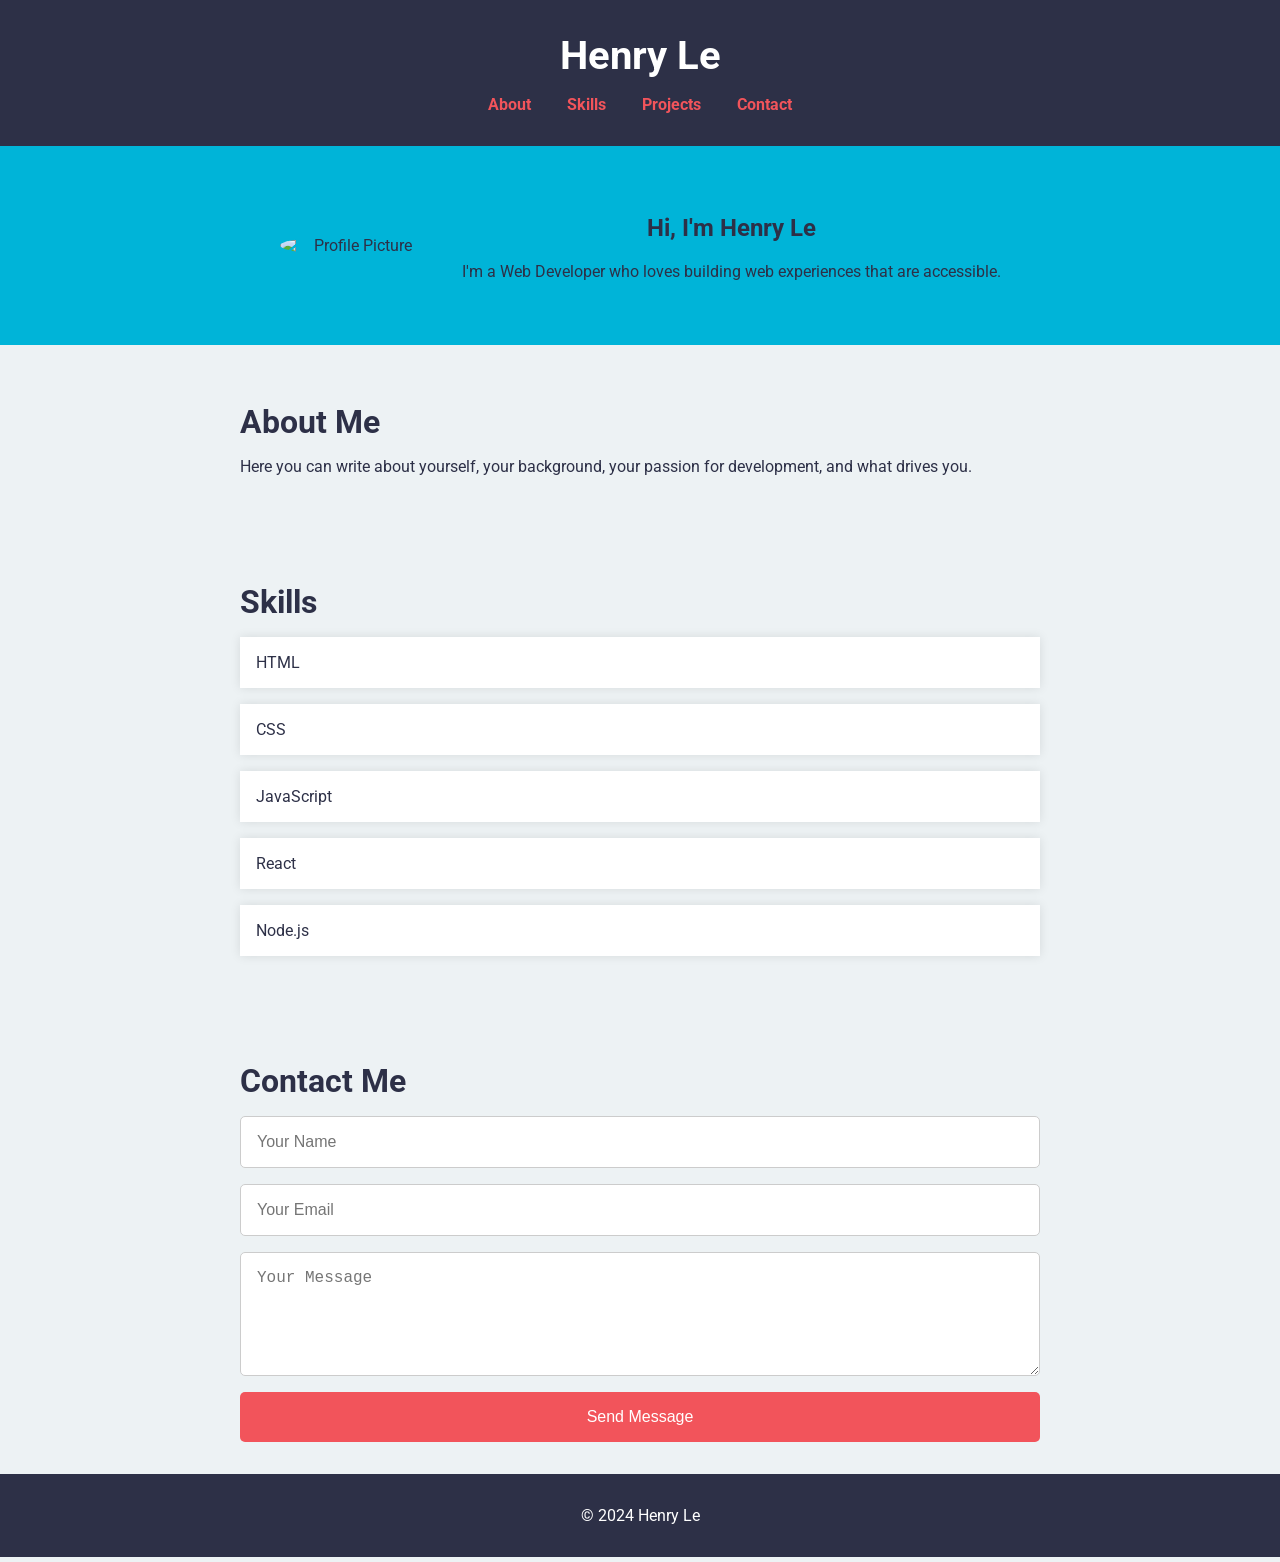
==== index.html @ 25446d11 "first round commit" ====
<!DOCTYPE html>
<html lang="en">

<head>
    <meta charset="UTF-8">
    <meta name="viewport" content="width=device-width, initial-scale=1.0">
    <title>Developer Portfolio</title>
    <link href="https://fonts.googleapis.com/css2?family=Roboto:wght@400;700&display=swap" rel="stylesheet">
    <link href="./style/index.css" rel="stylesheet">
</head>

<body>
    <header>
        <h1>Henry Le</h1>
        <nav>
            <a href="#about">About</a>
            <a href="#skills">Skills</a>
            <a href="#projects">Projects</a>
            <a href="#contact">Contact</a>
        </nav>
    </header>

    <section class="hero">
        <img src="images/profile.jpg" alt="Profile Picture">
        <div>
            <h2>Hi, I'm Henry Le</h2>
            <p>I'm a Web Developer who loves building web experiences that are accessible.</p>
        </div>
    </section>

    <section id="about" class="about">
        <h2>About Me</h2>
        <p>Here you can write about yourself, your background, your passion for development, and what drives you.</p>
    </section>

    <section id="skills" class="skills">
        <h2>Skills</h2>
        <ul>
            <li>HTML</li>
            <li>CSS</li>
            <li>JavaScript</li>
            <li>React</li>
            <li>Node.js</li>
        </ul>
    </section>

    <!-- <section id="projects" class="projects">
        <h2>Projects</h2>
        <ul>
            <li>
                <h3>Project 1</h3>
                <p>Description of the project with a link to the demo or GitHub repository.</p>
            </li>
            <li>
                <h3>Project 2</h3>
                <p>Description of the project with a link to the demo or GitHub repository.</p>
            </li>
        </ul>
    </section> -->

    <section id="contact" class="contact">
        <h2>Contact Me</h2>
        <form action="https://formspree.io/your-email" method="POST">
            <input type="text" name="name" placeholder="Your Name" required>
            <input type="email" name="_replyto" placeholder="Your Email" required>
            <textarea name="message" rows="5" placeholder="Your Message" required></textarea>
            <button type="submit">Send Message</button>
        </form>
    </section>

    <footer>
        <p>&copy; 2024 Henry Le</p>
    </footer>

</body>

</html>
---- style/index.css ----
@import './styling_constants.css';

    body {
        font-family: 'Roboto', sans-serif;
        margin: 0;
        padding: 0;
        background-color: var(--primaryBackgroundColor);
        color: var(--primaryTextColor);
    }

    header {
        background-color: var(--primaryHeaderBackgroundColor);
        color: var(--primaryHeaderTextColor);
        padding: 2rem;
        text-align: center;
    }

    header h1 {
        margin: 0;
        font-size: 2.5rem;
    }

    nav {
        text-align: center;
        margin-top: 1rem;
    }

    nav a {
        color: var(--primaryAnchorColor);
        margin: 0 1rem;
        text-decoration: none;
        font-weight: bold;
    }

    .hero {
        display: flex;
        align-items: center;
        justify-content: center;
        background-color: var(--primaryHeroBackgroundColor);
        padding: 3rem 1rem;
        color: var(--primaryHeroTextColor);
        text-align: center;
    }

    .hero img {
        border-radius: 50%;
        width: 150px;
        margin-right: 2rem;
    }

    .about,
    .skills,
    .projects,
    .contact {
        padding: 2rem 1rem;
        max-width: 800px;
        margin: 0 auto;
    }

    .about h2,
    .skills h2,
    .projects h2,
    .contact h2 {
        font-size: 2rem;
        margin-bottom: 1rem;
    }

    .skills ul,
    .projects ul {
        list-style: none;
        padding: 0;
    }

    .skills li,
    .projects li {
        background-color: white;
        margin-bottom: 1rem;
        padding: 1rem;
        box-shadow: 0 0 10px rgba(0, 0, 0, 0.1);
    }

    .contact form {
        display: flex;
        flex-direction: column;
    }

    .contact input,
    .contact textarea {
        padding: 1rem;
        margin-bottom: 1rem;
        border: 1px solid #ccc;
        border-radius: 5px;
        font-size: 1rem;
    }

    .contact button {
        padding: 1rem;
        background-color: var(--primaryButtonColor);
        color: white;
        border: none;
        border-radius: 5px;
        font-size: 1rem;
        cursor: pointer;
    }

    .contact button:hover,
    button:focus {
        background-color: var(--primaryButtonHoverColor);
        border: 2px solid black;
    }

    footer {
        background-color: var(--primaryHeaderBackgroundColor);
        color: var(--primaryHeaderTextColor);
        text-align: center;
        padding: 1rem 0;
    }
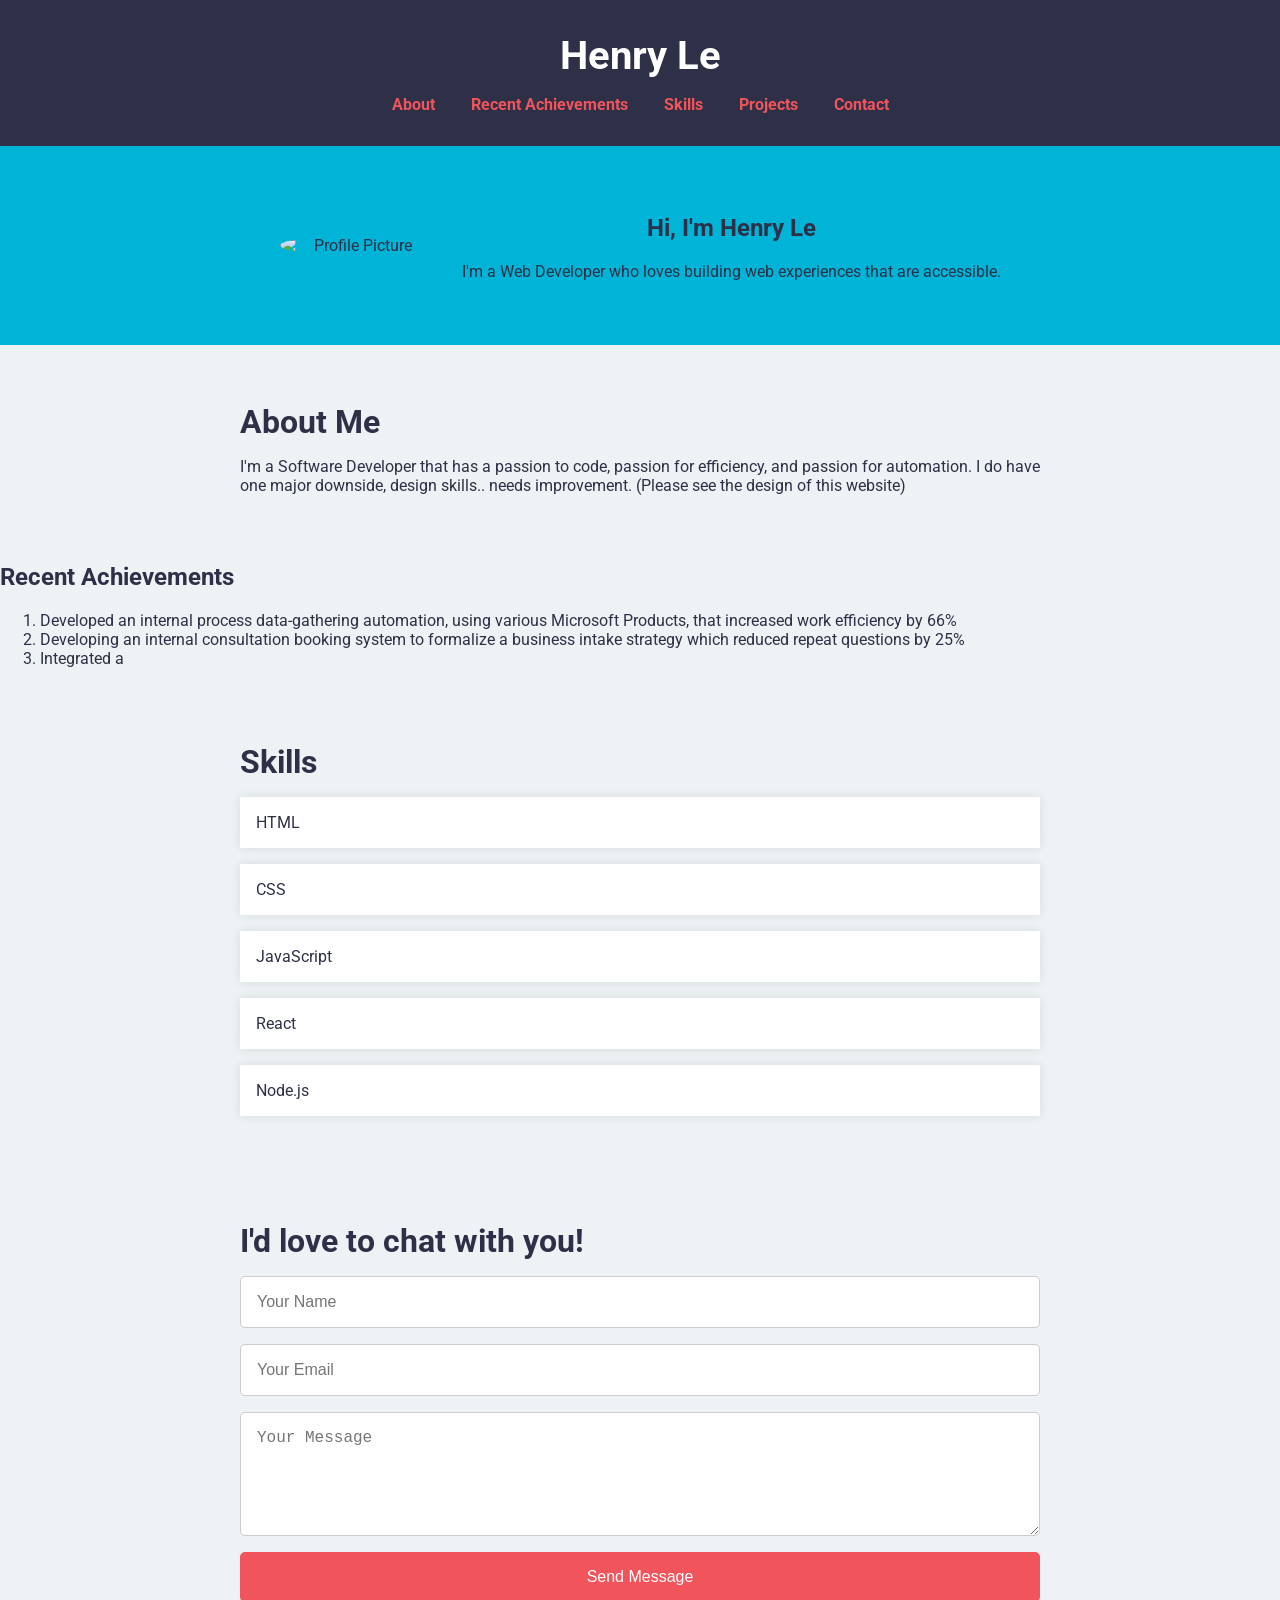
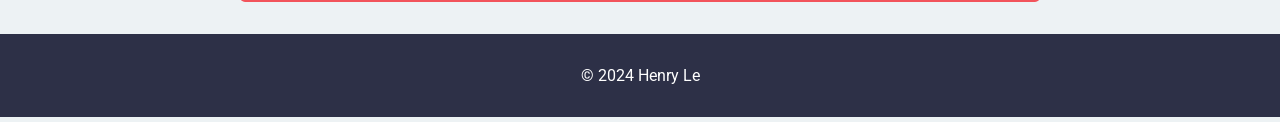
==== commit 41e46cda: "changes made to index.html" ====
--- a/index.html
+++ b/index.html
@@ -14,6 +14,7 @@
         <h1>Henry Le</h1>
         <nav>
             <a href="#about">About</a>
+            <a href="#recent">Recent Achievements</a>
             <a href="#skills">Skills</a>
             <a href="#projects">Projects</a>
             <a href="#contact">Contact</a>
@@ -30,18 +31,19 @@
 
     <section id="about" class="about">
         <h2>About Me</h2>
-        <p>Here you can write about yourself, your background, your passion for development, and what drives you.</p>
+        <p>I'm a Software Developer that has a passion to code, passion for efficiency, and passion for automation. I do
+            have one major downside, design skills.. needs improvement. (Please see the design of this website)</p>
     </section>
 
-    <section id="skills" class="skills">
-        <h2>Skills</h2>
-        <ul>
-            <li>HTML</li>
-            <li>CSS</li>
-            <li>JavaScript</li>
-            <li>React</li>
-            <li>Node.js</li>
-        </ul>
+    <section id="recent" class="recent">
+        <h2>Recent Achievements</h2>
+        <ol>
+            <li>Developed an internal process data-gathering automation, using various Microsoft Products, that
+                increased work efficiency by 66%</li>
+            <li>Developing an internal consultation booking system to formalize a business intake strategy which reduced
+                repeat questions by 25%</li>
+            <li>Integrated a </li>
+        </ol>
     </section>
 
     <!-- <section id="projects" class="projects">
@@ -58,8 +60,21 @@
         </ul>
     </section> -->
 
+    <section id="skills" class="skills">
+        <h2>Skills</h2>
+        <ul>
+            <li>HTML</li>
+            <li>CSS</li>
+            <li>JavaScript</li>
+            <li>React</li>
+            <li>Node.js</li>
+        </ul>
+    </section>
+
+
+
     <section id="contact" class="contact">
-        <h2>Contact Me</h2>
+        <h2>I'd love to chat with you!</h2>
         <form action="https://formspree.io/your-email" method="POST">
             <input type="text" name="name" placeholder="Your Name" required>
             <input type="email" name="_replyto" placeholder="Your Email" required>
